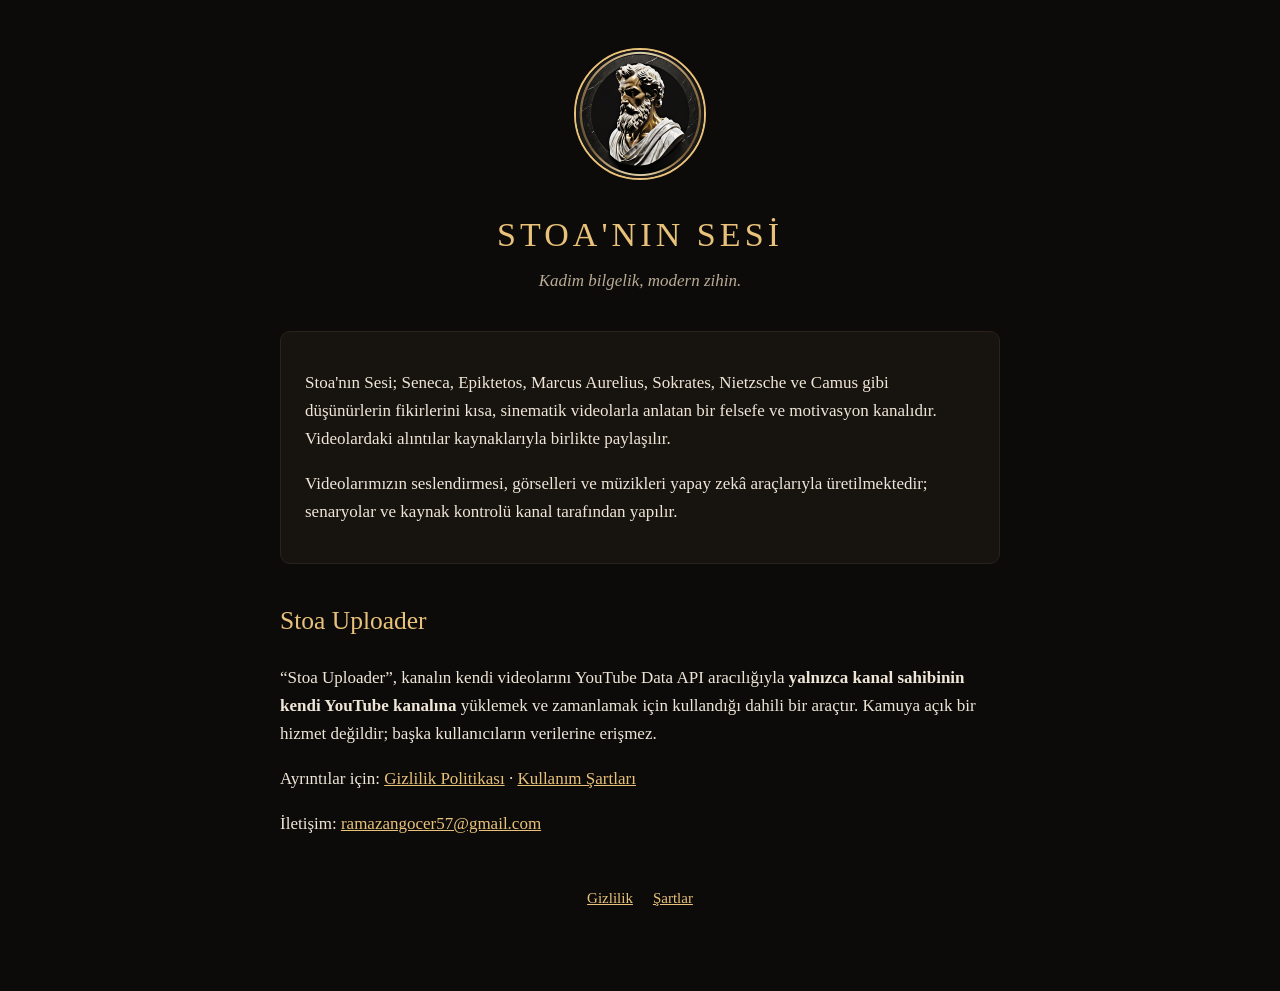
==== index.html @ 51843d67 "Stoa'nin Sesi: tanitim sayfasi, gizlilik politikasi ve kullanim sartlari Co-Authored-By: Claude Opus" ====
<!doctype html><html lang="tr"><head><meta charset="utf-8"><meta name="viewport" content="width=device-width,initial-scale=1">
<title>Stoa'nın Sesi</title><meta name="description" content="Stoa'nın Sesi — kadim bilgelik, modern zihin. Felsefe ve stoacılıktan kısa videolar.">
<link rel="stylesheet" href="style.css"></head><body><main>
<header><img src="logo.png" alt="Stoa'nın Sesi logosu"><h1>STOA'NIN SESİ</h1><div class="tag">Kadim bilgelik, modern zihin.</div></header>
<div class="card"><p>Stoa'nın Sesi; Seneca, Epiktetos, Marcus Aurelius, Sokrates, Nietzsche ve Camus gibi düşünürlerin fikirlerini kısa, sinematik videolarla anlatan bir felsefe ve motivasyon kanalıdır. Videolardaki alıntılar kaynaklarıyla birlikte paylaşılır.</p>
<p>Videolarımızın seslendirmesi, görselleri ve müzikleri yapay zekâ araçlarıyla üretilmektedir; senaryolar ve kaynak kontrolü kanal tarafından yapılır.</p></div>
<h2>Stoa Uploader</h2>
<p>“Stoa Uploader”, kanalın kendi videolarını YouTube Data API aracılığıyla <strong>yalnızca kanal sahibinin kendi YouTube kanalına</strong> yüklemek ve zamanlamak için kullandığı dahili bir araçtır. Kamuya açık bir hizmet değildir; başka kullanıcıların verilerine erişmez.</p>
<p>Ayrıntılar için: <a href="privacy.html">Gizlilik Politikası</a> · <a href="terms.html">Kullanım Şartları</a></p>
<p>İletişim: <a href="mailto:ramazangocer57@gmail.com">ramazangocer57@gmail.com</a></p>
<nav><a href="privacy.html">Gizlilik</a><a href="terms.html">Şartlar</a></nav>
</main></body></html>
---- style.css ----
:root{--bg:#0d0b09;--fg:#efe6d8;--muted:#b9ab96;--gold:#e8c27a;--card:#17130f}
*{box-sizing:border-box}body{margin:0;background:var(--bg);color:var(--fg);font:17px/1.65 Georgia,'Times New Roman',serif}
main{max-width:760px;margin:0 auto;padding:48px 20px 80px}
header{text-align:center;margin-bottom:36px}header img{width:132px;height:132px;border-radius:50%;border:2px solid var(--gold)}
h1{font-weight:normal;letter-spacing:.12em;color:var(--gold);margin:18px 0 4px}h2{color:var(--gold);font-weight:normal;margin-top:36px}
.tag{color:var(--muted);font-style:italic}a{color:var(--gold)}nav{text-align:center;margin-top:48px;color:var(--muted);font-size:15px}
nav a{margin:0 10px}.card{background:var(--card);border:1px solid #2a231b;border-radius:10px;padding:20px 24px}
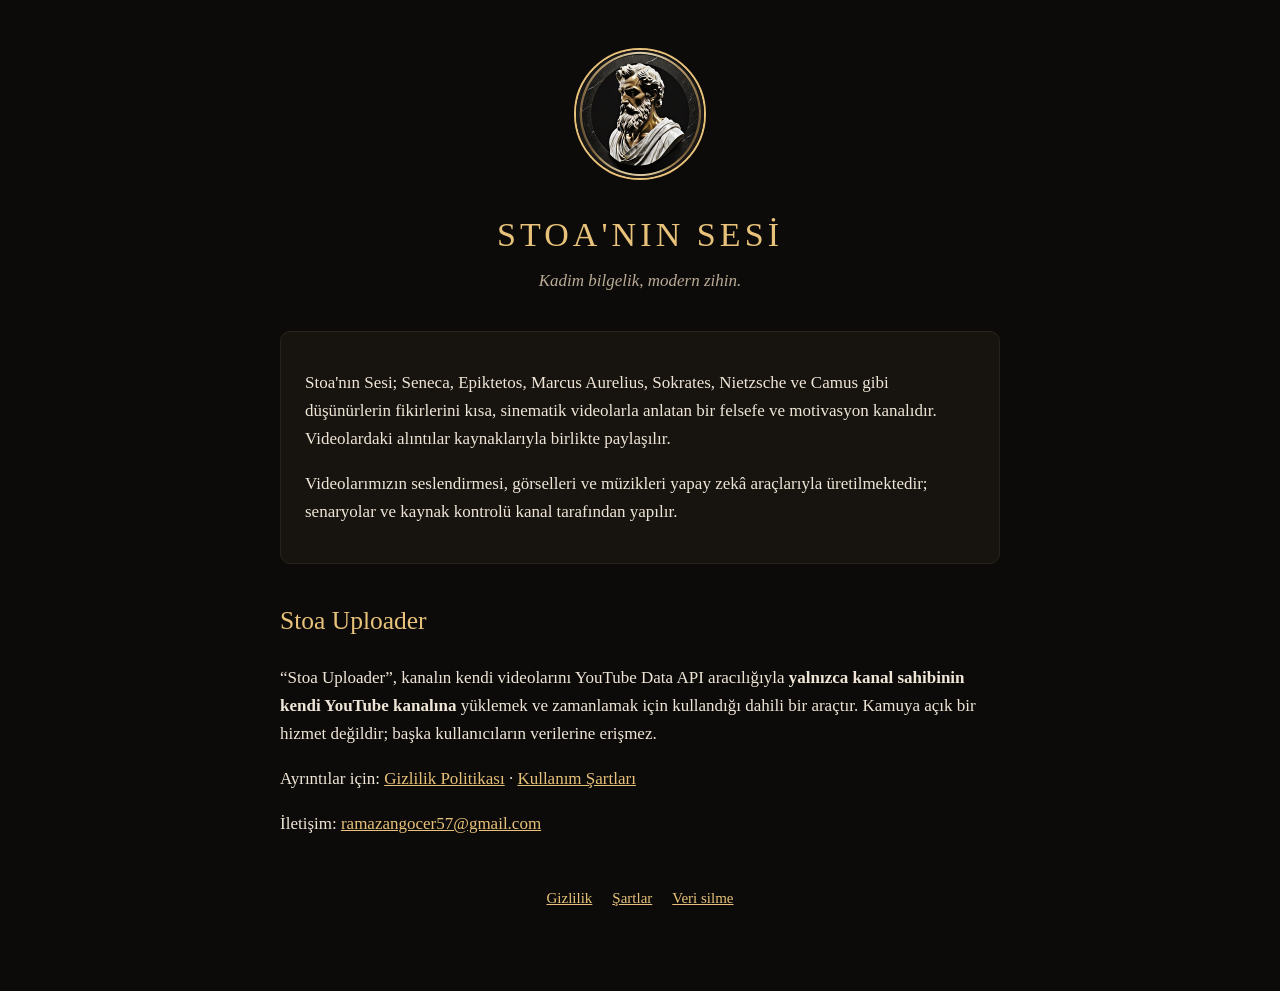
==== commit f787688c: "Veri silme talimatlari sayfasi + Facebook (Stoa Publisher) gizlilik kapsami Co-Authored-By: Claude O" ====
--- a/index.html
+++ b/index.html
@@ -8,5 +8,5 @@
 <p>“Stoa Uploader”, kanalın kendi videolarını YouTube Data API aracılığıyla <strong>yalnızca kanal sahibinin kendi YouTube kanalına</strong> yüklemek ve zamanlamak için kullandığı dahili bir araçtır. Kamuya açık bir hizmet değildir; başka kullanıcıların verilerine erişmez.</p>
 <p>Ayrıntılar için: <a href="privacy.html">Gizlilik Politikası</a> · <a href="terms.html">Kullanım Şartları</a></p>
 <p>İletişim: <a href="mailto:ramazangocer57@gmail.com">ramazangocer57@gmail.com</a></p>
-<nav><a href="privacy.html">Gizlilik</a><a href="terms.html">Şartlar</a></nav>
+<nav><a href="privacy.html">Gizlilik</a><a href="terms.html">Şartlar</a><a href="data-deletion.html">Veri silme</a></nav>
 </main></body></html>
